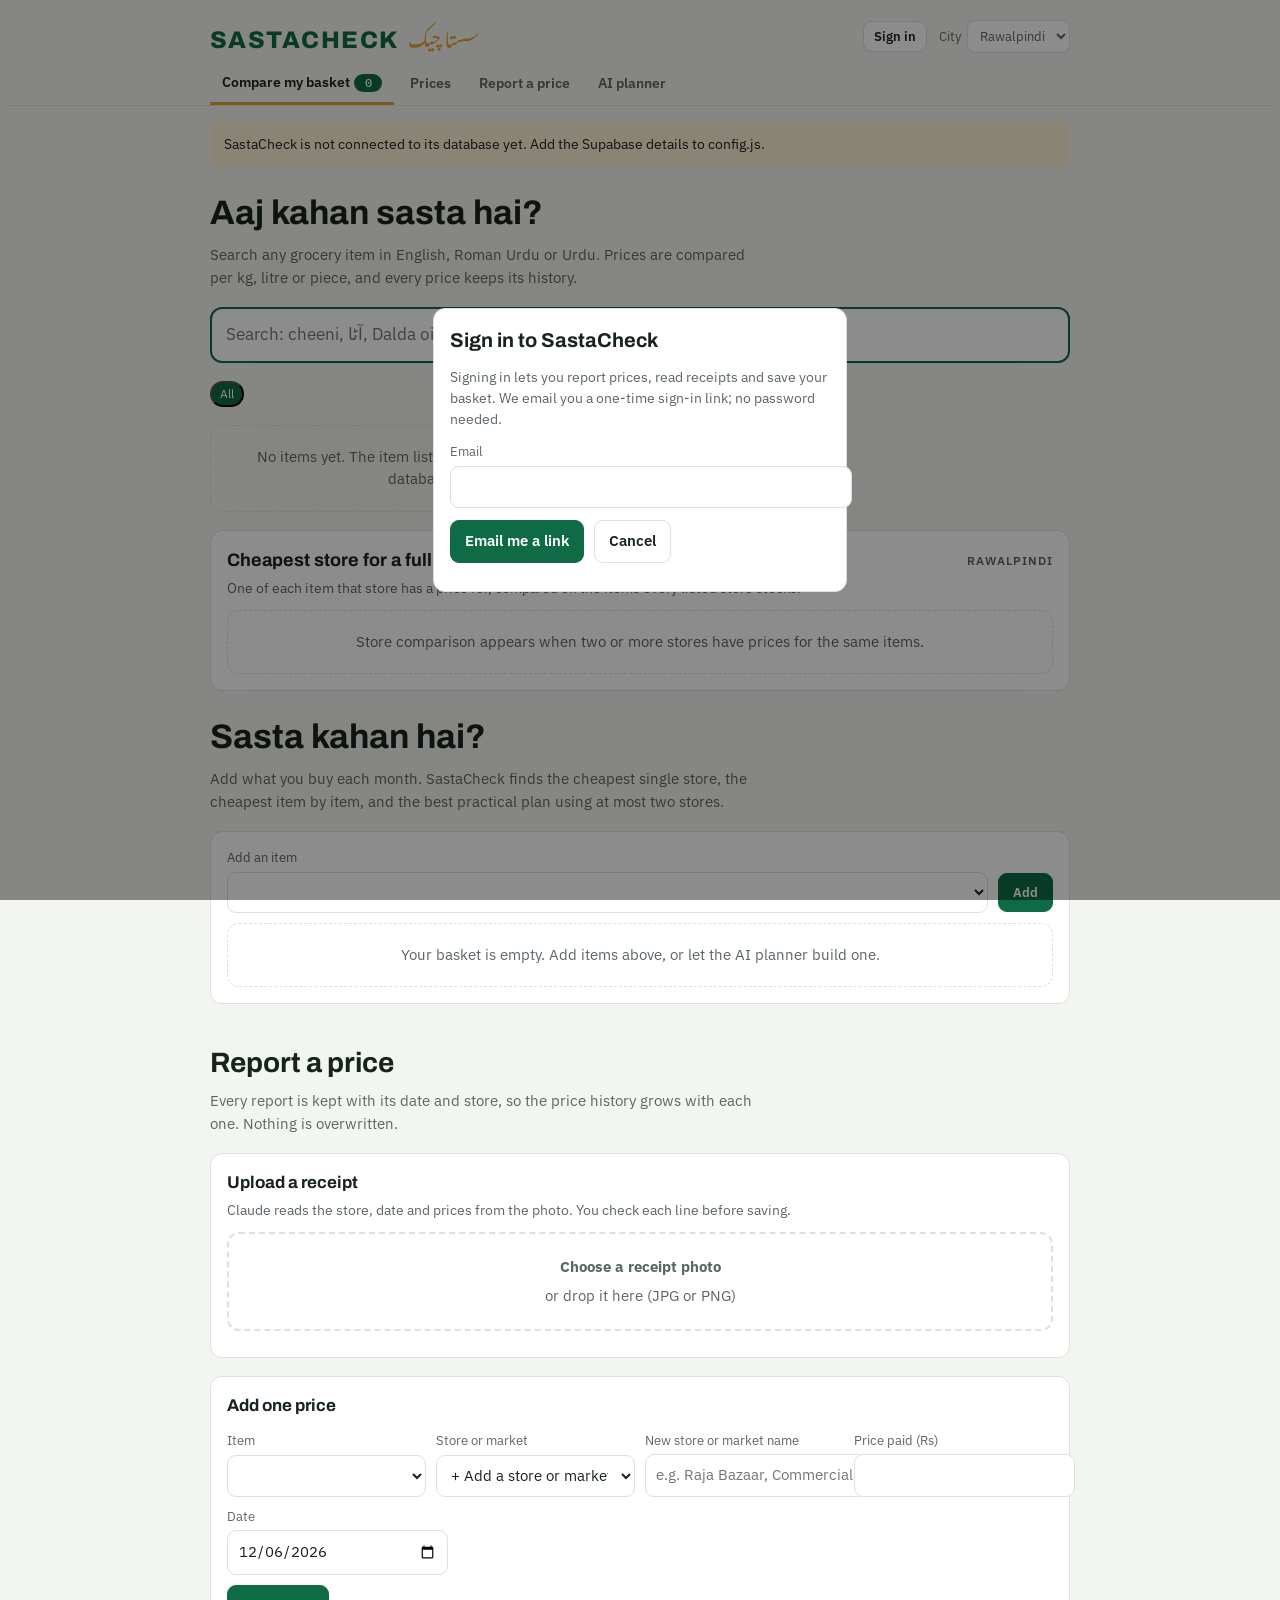
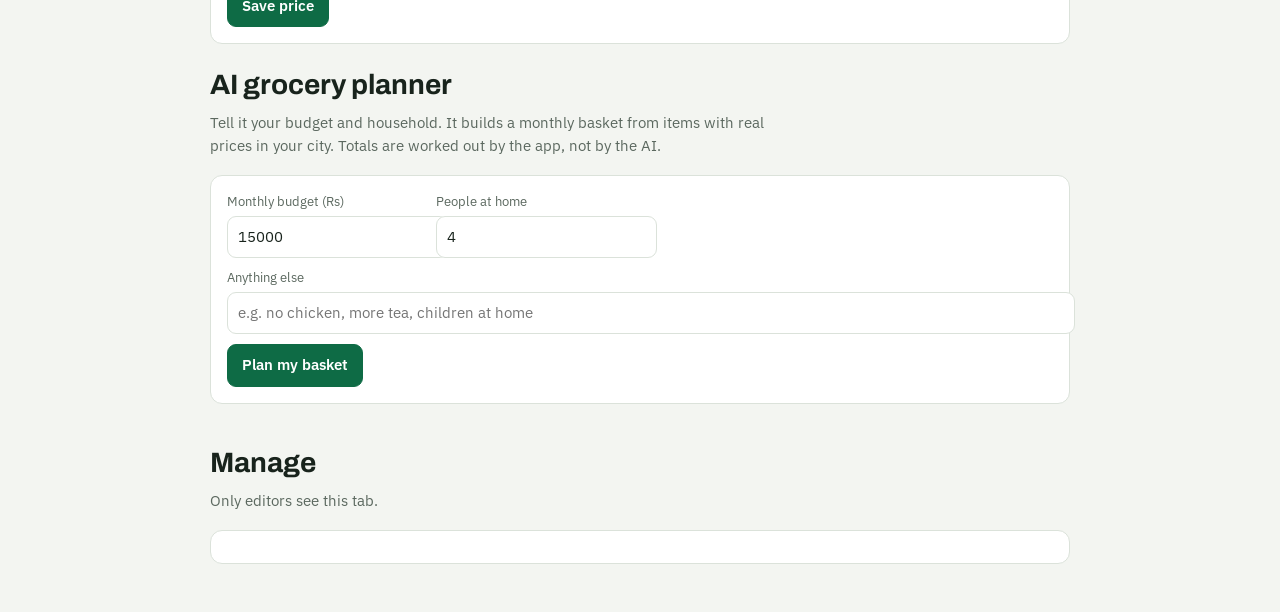
==== public/app/index.html @ 91dfce5e "SastaCheck: home page, price comparison app, Gemini function and Supabase schema Vite + React home p" ====
<!doctype html>
<html lang="en">
<head>
<meta charset="utf-8">
<meta name="viewport" content="width=device-width,initial-scale=1,viewport-fit=cover">
<meta name="description" content="SastaCheck: compare grocery prices across Pakistani stores and markets, unit by unit, with price history and a monthly basket planner.">
<meta name="theme-color" content="#0e6b45">
<title>SastaCheck</title>
<link rel="preconnect" href="https://fonts.googleapis.com">
<link rel="stylesheet" href="https://fonts.googleapis.com/css2?family=Archivo:wght@500;700;800&family=IBM+Plex+Sans:wght@400;500;600&family=IBM+Plex+Mono:wght@400;500&family=Noto+Nastaliq+Urdu:wght@400;600&display=swap">
<style>
/* Layout: one column app shell. Sticky top bar with city + tabs; each tab is a single working panel. Prices read like a kiryana receipt (mono, dotted leaders). */
:root{
  --bg:#f3f5f1; --surface:#ffffff; --ink:#18231c; --muted:#5b685f; --line:#dbe2da;
  --green:#0e6b45; --green-ink:#ffffff; --haldi:#e2a32b; --haldi-soft:#fbefd4;
  --good:#127a4a; --warn:#a86a00; --bad:#b4372b; --chip:#e8eee6;
  --display:'Archivo','Helvetica Neue',Arial,sans-serif;
  --body:'IBM Plex Sans','Segoe UI',Roboto,Arial,sans-serif;
  --mono:'IBM Plex Mono',ui-monospace,Menlo,Consolas,monospace;
  --urdu:'Noto Nastaliq Urdu','Jameel Noori Nastaleeq','Urdu Typesetting',serif;
}
@media (prefers-color-scheme:dark){:root:not([data-theme="light"]){
  --bg:#0f1512; --surface:#18201b; --ink:#e6ece7; --muted:#9aa89f; --line:#2a352e;
  --green:#3fb37f; --green-ink:#08130d; --haldi:#f0b947; --haldi-soft:#3a2f17;
  --good:#4cc78b; --warn:#f0b947; --bad:#f07a6e; --chip:#222c25; color-scheme:dark}}
:root[data-theme="dark"]{
  --bg:#0f1512; --surface:#18201b; --ink:#e6ece7; --muted:#9aa89f; --line:#2a352e;
  --green:#3fb37f; --green-ink:#08130d; --haldi:#f0b947; --haldi-soft:#3a2f17;
  --good:#4cc78b; --warn:#f0b947; --bad:#f07a6e; --chip:#222c25; color-scheme:dark}
html,body{height:100%}
body{background:var(--bg);color:var(--ink);font:400 15px/1.5 var(--body);padding-inline:16px}
.wrap{max-width:860px;margin:0 auto;padding-block:0 48px}
h1,h2,h3{font-family:var(--display);text-wrap:balance;margin:0}
.ur{font-family:var(--urdu);direction:rtl;line-height:2.1}
.num{font-family:var(--mono);font-variant-numeric:tabular-nums}
button,select,input{font:inherit;color:inherit}
button{cursor:pointer}
:focus-visible{outline:2px solid var(--haldi);outline-offset:2px}

.top{position:sticky;top:env(safe-area-inset-top,0px);z-index:5;background:var(--bg);margin-inline:-16px;padding:12px 16px 0;border-bottom:1px solid var(--line)}
.brand{display:flex;align-items:center;gap:12px;flex-wrap:wrap;max-width:860px;margin:0 auto}
.logo{display:flex;align-items:baseline;gap:10px;margin-right:auto}
.logo b{font:800 24px/1 var(--display);letter-spacing:.06em;color:var(--green)}
.logo .ur{font-size:20px;line-height:1.4;color:var(--haldi)}
.city{display:flex;align-items:center;gap:6px;font-size:13px;color:var(--muted)}
.city select{background:var(--surface);border:1px solid var(--line);border-radius:8px;padding:6px 8px}
.tabs{display:flex;gap:4px;overflow-x:auto;max-width:860px;margin:10px auto 0;scrollbar-width:none}
.tabs button{border:0;background:none;padding:10px 12px;font:600 14px var(--body);color:var(--muted);border-bottom:3px solid transparent;white-space:nowrap}
.tabs button[aria-selected="true"]{color:var(--ink);border-bottom-color:var(--haldi)}
.tabs .count{display:inline-block;min-width:18px;padding:0 5px;margin-left:4px;border-radius:9px;background:var(--green);color:var(--green-ink);font:500 12px/18px var(--mono)}

.banner{margin-top:16px;padding:12px 14px;border-radius:10px;background:var(--haldi-soft);font-size:14px}
.panel{display:grid;gap:18px;margin-top:20px}
.lead{color:var(--muted);max-width:62ch;margin:6px 0 0}
.card{background:var(--surface);border:1px solid var(--line);border-radius:12px;padding:16px;min-width:0}
.row{display:flex;gap:10px;align-items:center;flex-wrap:wrap}
.grow{flex:1;min-width:0}
.btn{border:1px solid var(--line);background:var(--surface);border-radius:9px;padding:9px 14px;font-weight:600}
.btn.primary{background:var(--green);border-color:var(--green);color:var(--green-ink)}
.btn.small{padding:5px 10px;font-size:13px}
.btn:disabled{opacity:.5;cursor:default}
.field{display:grid;gap:4px;font-size:13px;color:var(--muted);min-width:0}
.field input,.field select,.field textarea{background:var(--surface);color:var(--ink);border:1px solid var(--line);border-radius:9px;padding:9px 10px;font-size:15px;width:100%}
.search{width:100%;background:var(--surface);border:2px solid var(--green);border-radius:12px;padding:13px 14px;font-size:17px}
.eyebrow{font:600 12px var(--body);letter-spacing:.08em;text-transform:uppercase;color:var(--muted)}
.pill{display:inline-flex;align-items:center;gap:5px;padding:2px 8px;border-radius:99px;font-size:12px;background:var(--chip);color:var(--muted);white-space:nowrap}
.pill i{width:7px;height:7px;border-radius:50%;background:currentColor}
.pill.sample{color:var(--warn)} .pill.community{color:var(--green)} .pill.receipt{color:var(--good)} .pill.old{color:var(--muted)}
.ok{color:var(--good)} .muted{color:var(--muted)} .bad{color:var(--bad)}
.empty{padding:20px;text-align:center;color:var(--muted);border:1px dashed var(--line);border-radius:12px}

/* product list */
.plist{display:grid;gap:8px}
.pitem{display:grid;grid-template-columns:1fr auto;gap:4px 12px;align-items:center;text-align:left;width:100%;background:var(--surface);border:1px solid var(--line);border-radius:10px;padding:10px 12px}
.pitem[aria-current="true"]{border-color:var(--green);box-shadow:inset 3px 0 0 var(--green)}
.pitem .name{font-weight:600}
.pitem .ur{font-size:14px;color:var(--muted);line-height:1.8}
.pitem .from{text-align:right;font-size:13px;color:var(--muted)}
.pitem .from b{display:block;font:500 16px var(--mono);color:var(--ink)}

/* receipt-style price table */
.receipt{display:grid;gap:2px}
.rline{display:grid;grid-template-columns:minmax(0,1fr) auto;gap:2px 10px;padding:8px 0;border-bottom:1px dashed var(--line)}
.rline:last-child{border-bottom:0}
.rline .store{display:flex;align-items:baseline;gap:8px;min-width:0}
.rline .store span:first-child{font-weight:600}
.rline .price{font:500 17px var(--mono);text-align:right}
.rline .meta{grid-column:1/-1;display:flex;gap:8px;flex-wrap:wrap;align-items:center;font-size:12.5px;color:var(--muted)}
.rline.best .price{color:var(--good)}
.rline.best .store span:first-child::after{content:" · cheapest";font-weight:500;color:var(--good);font-size:12px}
.chart svg{width:100%;height:auto;display:block}
.chart text{fill:var(--muted);font:11px var(--mono)}

/* store ranking */
.rank{display:grid;gap:6px}
.rankrow{display:grid;grid-template-columns:22px minmax(0,1fr) auto;gap:10px;align-items:center}
.bar{height:8px;border-radius:4px;background:var(--chip);overflow:hidden}
.bar span{display:block;height:100%;background:var(--green)}

/* basket */
.bline{display:grid;grid-template-columns:minmax(0,1fr) auto auto;gap:10px;align-items:center;padding:8px 0;border-bottom:1px solid var(--line)}
.qty{display:inline-flex;align-items:center;border:1px solid var(--line);border-radius:8px;overflow:hidden}
.qty button{border:0;background:var(--chip);width:30px;height:30px}
.qty span{min-width:28px;text-align:center}
.options{display:grid;grid-template-columns:repeat(auto-fit,minmax(220px,1fr));gap:12px}
.opt{display:grid;gap:8px;align-content:start}
.opt.rec{border-color:var(--green);box-shadow:inset 0 3px 0 var(--green)}
.opt .total{font:600 24px var(--mono)}
.opt ul{margin:0;padding-left:18px;font-size:13.5px;color:var(--muted)}
.tag{font:600 11px var(--body);letter-spacing:.08em;text-transform:uppercase;color:var(--green)}

/* report / AI */
.drop{display:grid;place-items:center;gap:6px;padding:22px;border:2px dashed var(--line);border-radius:12px;text-align:center;color:var(--muted)}
.drop.over{border-color:var(--green);background:var(--chip)}
.tablewrap{overflow-x:auto}
table{border-collapse:collapse;width:100%;font-size:14px}
th,td{text-align:left;padding:7px 6px;border-bottom:1px solid var(--line);vertical-align:middle}
th{font:600 12px var(--body);letter-spacing:.05em;text-transform:uppercase;color:var(--muted)}
td input,td select{width:100%;min-width:90px;background:var(--surface);color:var(--ink);border:1px solid var(--line);border-radius:7px;padding:6px}
.toast{position:fixed;left:50%;bottom:calc(18px + env(safe-area-inset-bottom,0px));transform:translateX(-50%);background:var(--ink);color:var(--bg);padding:10px 16px;border-radius:10px;font-size:14px;z-index:20;max-width:calc(100% - 32px)}
.grid2{display:grid;grid-template-columns:repeat(auto-fit,minmax(170px,1fr));gap:10px}
@media (prefers-reduced-motion:reduce){*{transition:none!important;animation:none!important}}
html{color-scheme:light}
.auth{display:flex;gap:6px;align-items:center;font-size:13px}
.signin{position:fixed;inset:0;background:rgba(0,0,0,.45);display:grid;place-items:center;z-index:30;padding:16px}
.signin .card{max-width:380px;width:100%;display:grid;gap:12px}
</style>
</head>
<body>

<header class="top">
  <div class="brand">
    <a class="logo" href="/" style="text-decoration:none"><b>SASTACHECK</b><span class="ur">سستا چیک</span></a>
    <div class="auth"><span id="who" class="muted"></span><button class="btn small" id="authBtn">Sign in</button></div>
    <label class="city" for="city">City
      <select id="city"><option>Rawalpindi</option><option>Islamabad</option><option>Lahore</option><option>Karachi</option></select>
    </label>
  </div>
  <nav class="tabs" role="tablist">
    <button role="tab" data-tab="basket" aria-selected="true">Compare my basket<span class="count" id="bcount" hidden></span></button>
    <button role="tab" data-tab="search">Prices</button>
    <button role="tab" data-tab="report">Report a price</button>
    <button role="tab" data-tab="assistant">AI planner</button>
    <button role="tab" data-tab="manage" id="manageTab" hidden>Manage</button>
  </nav>
</header>

<main class="wrap">
  <div class="banner" id="offline" hidden>Prices could not load. Check your internet connection and reload the page.</div>

  <!-- PRICES -->
  <section class="panel" id="tab-search" hidden>
    <div>
      <h1 style="font-size:clamp(24px,5vw,34px)">Aaj kahan sasta hai?</h1>
      <p class="lead">Search any grocery item in English, Roman Urdu or Urdu. Prices are compared per kg, litre or piece, and every price keeps its history.</p>
    </div>
    <input class="search" id="q" type="search" placeholder="Search: cheeni, آٹا, Dalda oil, anday…" autocomplete="off">
    <div class="row" id="cats"></div>
    <div class="grid" style="display:grid;grid-template-columns:repeat(auto-fit,minmax(min(100%,300px),1fr));gap:16px;align-items:start">
      <div class="plist" id="plist"></div>
      <div id="detail"></div>
    </div>
    <div class="card" id="rankCard">
      <div class="row"><h2 style="font-size:18px" class="grow">Cheapest store for a full basket</h2><span class="eyebrow" id="rankCity"></span></div>
      <p class="muted" style="margin:4px 0 12px;font-size:13.5px">One of each item that store has a price for, compared on the items every listed store stocks.</p>
      <div class="rank" id="rank"></div>
    </div>
  </section>

  <!-- BASKET -->
  <section class="panel" id="tab-basket">
    <div>
      <h1 style="font-size:clamp(24px,5vw,34px)">Sasta kahan hai?</h1>
      <p class="lead">Add what you buy each month. SastaCheck finds the cheapest single store, the cheapest item by item, and the best practical plan using at most two stores.</p>
    </div>
    <div class="card">
      <div class="field"><label for="badd">Add an item</label>
        <div class="row"><select id="badd" class="grow"></select><button class="btn primary" id="baddBtn">Add</button></div>
      </div>
      <div id="blines" style="margin-top:10px"></div>
    </div>
    <div class="options" id="bopts"></div>
  </section>

  <!-- REPORT -->
  <section class="panel" id="tab-report" hidden>
    <div>
      <h1 style="font-size:28px">Report a price</h1>
      <p class="lead">Every report is kept with its date and store, so the price history grows with each one. Nothing is overwritten.</p>
    </div>
    <div class="card">
      <h2 style="font-size:17px">Upload a receipt</h2>
      <p class="muted" style="margin:4px 0 12px;font-size:13.5px">Claude reads the store, date and prices from the photo. You check each line before saving.</p>
      <label class="drop" id="drop" for="rfile">
        <strong>Choose a receipt photo</strong><span>or drop it here (JPG or PNG)</span>
      </label>
      <input type="file" id="rfile" accept="image/*" hidden>
      <div id="rstatus" class="muted" style="margin-top:10px"></div>
      <div id="rreview"></div>
    </div>
    <div class="card">
      <h2 style="font-size:17px">Add one price</h2>
      <form id="mform" class="grid2" style="margin-top:12px">
        <div class="field"><label for="mprod">Item</label><select id="mprod"></select></div>
        <div class="field"><label for="mstore">Store or market</label><select id="mstore"></select></div>
        <div class="field" id="mnewWrap" hidden><label for="mnew">New store or market name</label><input id="mnew" placeholder="e.g. Raja Bazaar, Commercial Market"></div>
        <div class="field"><label for="mprice">Price paid (Rs)</label><input id="mprice" type="number" min="1" step="1" inputmode="numeric" required></div>
        <div class="field"><label for="mdate">Date</label><input id="mdate" type="date" required></div>
        <div class="row" style="grid-column:1/-1"><button class="btn primary" id="msave">Save price</button><span class="muted" style="font-size:13px" id="mhint"></span></div>
      </form>
    </div>
  </section>

  <!-- AI PLANNER -->
  <section class="panel" id="tab-assistant" hidden>
    <div>
      <h1 style="font-size:28px">AI grocery planner</h1>
      <p class="lead">Tell it your budget and household. It builds a monthly basket from items with real prices in your city. Totals are worked out by the app, not by the AI.</p>
    </div>
    <div class="card">
      <form id="aform" class="grid2">
        <div class="field"><label for="abudget">Monthly budget (Rs)</label><input id="abudget" type="number" min="500" step="100" value="15000" inputmode="numeric"></div>
        <div class="field"><label for="apeople">People at home</label><input id="apeople" type="number" min="1" max="20" value="4" inputmode="numeric"></div>
        <div class="field" style="grid-column:1/-1"><label for="anotes">Anything else</label><input id="anotes" placeholder="e.g. no chicken, more tea, children at home"></div>
        <div class="row" style="grid-column:1/-1"><button class="btn primary" id="arun">Plan my basket</button><span class="muted" id="astatus" style="font-size:13px"></span></div>
      </form>
    </div>
    <div id="aout"></div>
  </section>

  <!-- MANAGE -->
  <section class="panel" id="tab-manage" hidden>
    <div>
      <h1 style="font-size:28px">Manage</h1>
      <p class="lead">Only editors see this tab.</p>
    </div>
    <div class="card" id="mstats"></div>
  </section>
</main>
<div class="toast" id="toast" hidden></div>
<div class="signin" id="signin" hidden>
  <form class="card" id="signinForm">
    <h2 style="font-size:20px">Sign in to SastaCheck</h2>
    <p class="muted" style="margin:0;font-size:14px">Signing in lets you report prices, read receipts and save your basket. We email you a one-time sign-in link; no password needed.</p>
    <div class="field"><label for="email">Email</label><input id="email" type="email" required autocomplete="email"></div>
    <div class="row"><button class="btn primary" id="sendLink">Email me a link</button><button class="btn" type="button" id="closeSignin">Cancel</button></div>
    <p class="muted" id="signinMsg" style="margin:0;font-size:13.5px"></p>
  </form>
</div>
<script src="config.js"></script>
<script src="supabase.js"></script>

<script>
(function(){
"use strict";
const $=s=>document.querySelector(s), $$=s=>[...document.querySelectorAll(s)];
const fmt=n=>"Rs "+Math.round(n).toLocaleString("en-PK");
const esc=s=>String(s??"").replace(/[&<>"']/g,c=>({"&":"&amp;","<":"&lt;",">":"&gt;",'"':"&quot;","'":"&#39;"}[c]));
const today=()=>new Date().toISOString().slice(0,10);
const days=iso=>Math.floor((Date.now()-new Date(iso+"T12:00:00").getTime())/864e5);
const store={get(k,d){try{const v=localStorage.getItem("sastacheck:"+k);return v?JSON.parse(v):d}catch(e){return d}},set(k,v){try{localStorage.setItem("sastacheck:"+k,JSON.stringify(v))}catch(e){}}};

const S={city:store.get("city","Rawalpindi"),tab:"search",q:"",cat:"All",sel:null,
  products:[],stores:[],obs:[],basket:store.get("basket",{}),db:null,user:null,uid:null,canEdit:false,ai:null,aiImages:false};

function toast(msg){const t=$("#toast");t.textContent=msg;t.hidden=false;clearTimeout(toast.t);toast.t=setTimeout(()=>t.hidden=true,3200)}

/* ---------- derived data ---------- */
const P=id=>S.products.find(p=>p.id===id);
const ST=id=>S.stores.find(s=>s.id===id);
function unitLabel(p){return p.unit==="pcs"?"pc":p.unit}
function unitPrice(p,price){return price/(p.pack||1)}
// latest price per product per store in the selected city
function latest(){
  const m={};
  for(const o of S.obs){ if(o.city!==S.city) continue;
    for(const it of (o.items||[])){ const k=it.pid+"|"+o.sid; const cur=m[k];
      if(!cur||o.at>cur.at||(o.at===cur.at&&(o.ts||0)>(cur.ts||0))) m[k]={pid:it.pid,sid:o.sid,price:it.price,at:o.at,source:o.source,obs:o.id,by:o.by,ts:o.ts||0};}}
  return m;
}
function pricesFor(pid,L){return S.stores.map(s=>L[pid+"|"+s.id]).filter(Boolean).sort((a,b)=>a.price-b.price)}
function search(q){
  q=q.trim().toLowerCase(); let list=S.products;
  if(S.cat!=="All") list=list.filter(p=>p.cat===S.cat);
  if(!q) return list;
  const words=q.split(/\s+/);
  return list.map(p=>{const hay=[p.en,p.ur,p.brand,p.cat,...(p.aliases||[])].join(" ").toLowerCase();
    const score=words.reduce((s,w)=>s+(hay.includes(w)?(p.en.toLowerCase().startsWith(w)?3:1):-5),0);return{p,score}})
    .filter(x=>x.score>0).sort((a,b)=>b.score-a.score).map(x=>x.p);
}

/* ---------- render: prices ---------- */
function renderCats(){
  const cats=["All",...new Set(S.products.map(p=>p.cat))];
  $("#cats").innerHTML=cats.map(c=>`<button class="pill" style="cursor:pointer;${c===S.cat?'background:var(--green);color:var(--green-ink)':''}" data-cat="${esc(c)}">${esc(c)}</button>`).join("");
}
function renderList(){
  const L=latest(), list=search(S.q);
  if(!S.products.length){$("#plist").innerHTML=`<div class="empty">No items yet. The item list loads from the shared database.</div>`;$("#detail").innerHTML="";return}
  if(!list.length){$("#plist").innerHTML=`<div class="empty">No item matches “${esc(S.q)}”. Try another spelling, such as cheeni or sugar.</div>`;return}
  if(!S.sel||!list.find(p=>p.id===S.sel)) S.sel=list[0].id;
  $("#plist").innerHTML=list.map(p=>{const pr=pricesFor(p.id,L);const lo=pr[0];
    return `<button class="pitem" data-pid="${p.id}" aria-current="${p.id===S.sel}"><div style="min-width:0"><div class="name">${esc(p.en)}</div><div class="ur">${esc(p.ur||"")}</div></div>
    <div class="from">${lo?`from<b>${fmt(lo.price)}</b>${esc(ST(lo.sid)?.name||"")}`:"no price yet"}</div></button>`}).join("");
  renderDetail(L);
}
function badge(r){const d=days(r.at);
  if(d>30) return `<span class="pill old"><i></i>${d} days old</span>`;
  const lab={sample:"Sample",community:"Community",receipt:"Verified receipt"}[r.source]||r.source;
  return `<span class="pill ${esc(r.source)}"><i></i>${lab}</span>`}
function ago(iso){const d=days(iso);return d<=0?"today":d===1?"yesterday":d+" days ago"}
function renderDetail(L){
  const p=P(S.sel); if(!p){$("#detail").innerHTML="";return}
  const pr=pricesFor(p.id,L);
  const lines=pr.map((r,i)=>`<div class="rline${i===0&&pr.length>1?" best":""}">
     <div class="store"><span>${esc(ST(r.sid)?.name||r.sid)}</span></div><div class="price">${fmt(r.price)}</div>
     <div class="meta"><span class="num">${fmt(unitPrice(p,r.price))}/${unitLabel(p)}</span>${badge(r)}<span>${ago(r.at)}</span></div></div>`).join("");
  const spread=pr.length>1?pr[pr.length-1].price-pr[0].price:0;
  $("#detail").innerHTML=`<div class="card" style="display:grid;gap:12px">
    <div><span class="eyebrow">${esc(p.cat)} · ${esc(p.packLabel)}</span><h2 style="font-size:21px;margin-top:4px">${esc(p.en)}</h2><div class="ur" style="font-size:17px">${esc(p.ur||"")}</div></div>
    ${pr.length?`<div class="receipt">${lines}</div>`:`<div class="empty">No price for ${esc(S.city)} yet. Be the first to report one.</div>`}
    ${p.official&&pr.length?(()=>{const prem=(pr[0].price-p.official)/p.official*100;return `<p style="margin:0;font-size:14px">Official DC rate <b class="num">${fmt(p.official)}</b>${p.officialSample?' <span class="pill sample"><i></i>Sample</span>':""} · cheapest market price is <b class="${prem>0?"bad":"ok"}">${prem>0?"+":""}${prem.toFixed(1)}%</b> ${prem>0?"above":"below"} it.</p>`})():""}
    ${spread>0?`<p style="margin:0;font-size:14px">Buying at <b>${esc(ST(pr[0].sid)?.name)}</b> instead of <b>${esc(ST(pr[pr.length-1].sid)?.name)}</b> saves <b class="ok">${fmt(spread)}</b> on one pack.</p>`:""}
    <div class="chart" id="chart">${chart(p)}</div>
    <div class="row"><button class="btn primary small" data-addb="${p.id}">Add to basket</button><button class="btn small" data-report="${p.id}">Report a price</button></div>
  </div>`;
}
function chart(p){
  const by={};
  for(const o of S.obs){if(o.city!==S.city)continue;for(const it of o.items||[]){if(it.pid!==p.id)continue;(by[o.at.slice(0,7)]??=[]).push(it.price)}}
  const months=Object.keys(by).sort(); if(months.length<2) return `<p class="muted" style="font-size:13px;margin:0">Price history appears once there are prices from two different months.</p>`;
  const med=months.map(m=>{const a=by[m].sort((x,y)=>x-y);return a[Math.floor(a.length/2)]});
  const W=320,H=120,l=46,r=12,t=12,b=24,lo=Math.min(...med),hi=Math.max(...med),span=(hi-lo)||1;
  const x=i=>l+i*(W-l-r)/(months.length-1), y=v=>t+(1-(v-lo)/span)*(H-t-b);
  const pts=med.map((v,i)=>`${x(i).toFixed(1)},${y(v).toFixed(1)}`).join(" ");
  const MN=["Jan","Feb","Mar","Apr","May","Jun","Jul","Aug","Sep","Oct","Nov","Dec"];
  const chg=med.at(-1)-med[0], pct=(chg/med[0]*100).toFixed(1);
  return `<div class="row" style="justify-content:space-between"><span class="eyebrow">Middle price by month · ${esc(S.city)}</span><span class="num ${chg>0?"bad":"ok"}" style="font-size:13px">${chg>0?"▲":"▼"} ${fmt(Math.abs(chg))} (${pct}%)</span></div>
  <svg viewBox="0 0 ${W} ${H}" role="img" aria-label="Price history">
   <line x1="${l}" x2="${W-r}" y1="${y(hi)}" y2="${y(hi)}" stroke="var(--line)"/><line x1="${l}" x2="${W-r}" y1="${y(lo)}" y2="${y(lo)}" stroke="var(--line)"/>
   <text x="${l-6}" y="${y(hi)+4}" text-anchor="end">${Math.round(hi)}</text><text x="${l-6}" y="${y(lo)+4}" text-anchor="end">${Math.round(lo)}</text>
   <polyline points="${pts}" fill="none" stroke="var(--green)" stroke-width="2.2" stroke-linejoin="round"/>
   ${med.map((v,i)=>`<circle cx="${x(i)}" cy="${y(v)}" r="${i===med.length-1?4:2.5}" fill="${i===med.length-1?"var(--haldi)":"var(--green)"}"/>`).join("")}
   ${months.map((m,i)=>`<text x="${x(i)}" y="${H-6}" text-anchor="middle">${MN[+m.slice(5)-1]}</text>`).join("")}
  </svg>`;
}
function renderRank(){
  const L=latest(); $("#rankCity").textContent=S.city;
  const stocked=S.stores.filter(s=>S.products.some(p=>L[p.id+"|"+s.id]));
  const common=S.products.filter(p=>stocked.every(s=>L[p.id+"|"+s.id]));
  if(stocked.length<2||!common.length){$("#rank").innerHTML=`<div class="empty">Store comparison appears when two or more stores have prices for the same items.</div>`;return}
  const tot=stocked.map(s=>({s,t:common.reduce((a,p)=>a+L[p.id+"|"+s.id].price,0)})).sort((a,b)=>a.t-b.t);
  const max=tot.at(-1).t;
  $("#rank").innerHTML=tot.map((r,i)=>`<div class="rankrow"><span class="num muted">${i+1}</span><div style="min-width:0"><div class="row" style="justify-content:space-between"><b>${esc(r.s.name)}</b><span class="num">${fmt(r.t)}${i?` <span class="bad" style="font-size:12px">+${fmt(r.t-tot[0].t)}</span>`:""}</span></div><div class="bar"><span style="width:${(r.t/max*100).toFixed(1)}%"></span></div></div></div>`).join("")+
    `<p class="muted" style="font-size:12.5px;margin:6px 0 0">${common.length} items compared.</p>`;
}

/* ---------- basket ---------- */
function saveBasket(){store.set("basket",S.basket);
  if(S.uid) sb.from("baskets").upsert({user_id:S.uid,items:S.basket,updated_at:new Date().toISOString()}).then(()=>{});
  renderBasket()}
function renderBasket(){
  const ids=Object.keys(S.basket).filter(id=>P(id)&&S.basket[id]>0);
  const n=ids.reduce((a,id)=>a+S.basket[id],0); $("#bcount").hidden=!n; $("#bcount").textContent=n;
  $("#badd").innerHTML=S.products.map(p=>`<option value="${p.id}">${esc(p.en)}</option>`).join("");
  $("#blines").innerHTML=ids.length?ids.map(id=>{const p=P(id);return `<div class="bline"><div style="min-width:0"><b>${esc(p.en)}</b> <span class="ur muted" style="font-size:13px">${esc(p.ur||"")}</span></div>
    <span class="qty"><button aria-label="Fewer" data-q="${id}" data-d="-1">−</button><span class="num">${S.basket[id]}</span><button aria-label="More" data-q="${id}" data-d="1">+</button></span>
    <button class="btn small" data-q="${id}" data-d="-999" aria-label="Remove ${esc(p.en)}">Remove</button></div>`}).join(""):`<div class="empty">Your basket is empty. Add items above, or let the AI planner build one.</div>`;
  $("#bopts").innerHTML=ids.length?compare(ids):"";
}
function compare(ids){
  const L=latest(), q=id=>S.basket[id];
  const cost=(id,sid)=>{const r=L[id+"|"+sid];return r?r.price*q(id):null};
  // A: one store
  const singles=S.stores.map(s=>{let t=0,miss=[];for(const id of ids){const c=cost(id,s.id);c==null?miss.push(id):t+=c}return{s,t,miss}}).filter(x=>x.t>0)
    .sort((a,b)=>a.miss.length-b.miss.length||a.t-b.t);
  // B: cheapest per item
  let tB=0,missB=[],planB={};for(const id of ids){const pr=pricesFor(id,L);if(!pr.length){missB.push(id);continue}tB+=pr[0].price*q(id);(planB[pr[0].sid]??=[]).push(id)}
  // C: best pair
  let best=null;for(let i=0;i<S.stores.length;i++)for(let j=i;j<S.stores.length;j++){const a=S.stores[i].id,b=S.stores[j].id;let t=0,miss=0,plan={};
    for(const id of ids){const ca=cost(id,a),cb=cost(id,b);if(ca==null&&cb==null){miss++;continue}const useA=cb==null||(ca!=null&&ca<=cb);t+=useA?ca:cb;(plan[useA?a:b]??=[]).push(id)}
    if(!best||miss<best.miss||(miss===best.miss&&t<best.t)) best={t,miss,plan}}
  if(!singles.length) return `<div class="empty" style="grid-column:1/-1">No prices for these items in ${esc(S.city)} yet.</div>`;
  const A=singles[0], storesB=Object.keys(planB).length;
  const list=plan=>Object.entries(plan).map(([sid,its])=>`<li><b>${esc(ST(sid)?.name)}</b>: ${its.map(id=>esc(P(id).en)).join(", ")}</li>`).join("");
  const missing=m=>m.length?`<p class="bad" style="font-size:13px;margin:0">No price for: ${m.map(id=>esc(P(id).en)).join(", ")}</p>`:"";
  return `
  <div class="card opt"><span class="tag">Option A · one store</span><div class="total">${fmt(A.t)}</div><div>Everything at <b>${esc(A.s.name)}</b></div>${missing(A.miss)}
    <p class="muted" style="font-size:13px;margin:0">${A.t>tB?`${fmt(A.t-tB)} more than the cheapest possible.`:"Same as the cheapest possible."}</p></div>
  <div class="card opt rec"><span class="tag">Option C · best practical ✓</span><div class="total">${fmt(best.t)}</div><div>Two stores at most</div><ul>${list(best.plan)}</ul>
    <p class="ok" style="font-size:13px;margin:0">Saves ${fmt(A.t-best.t)} against Option A.</p></div>
  <div class="card opt"><span class="tag">Option B · cheapest item by item</span><div class="total">${fmt(tB)}</div><div>${storesB} store${storesB>1?"s":""}</div><ul>${list(planB)}</ul>${missing(missB)}</div>`;
}

/* ---------- report ---------- */
function fillReportSelects(){
  $("#mprod").innerHTML=S.products.map(p=>`<option value="${p.id}">${esc(p.en)}</option>`).join("");
  const cur=$("#mstore").value;$("#mstore").innerHTML=S.stores.map(s=>`<option value="${s.id}">${esc(s.name)}</option>`).join("")+`<option value="__new">+ Add a store or market</option>`;if(cur)$("#mstore").value=cur;
  if(!$("#mdate").value) $("#mdate").value=today();
}
async function addObs(sid,at,items,source){
  if(!S.uid){openSignin();throw {message:"Sign in to save prices."}}
  const {error}=await sb.from("obs").insert({sid,city:S.city,at,items,source});
  if(error) throw {message:"Could not save: "+error.message};
  await loadObs();
}
async function ai(prompt,file){
  const {data:{session}}=await sb.auth.getSession();
  if(!session){openSignin();throw {code:"signin"}}
  let image,mimeType;
  if(file){mimeType=file.type||"image/jpeg";image=await new Promise((res,rej)=>{const r=new FileReader();r.onload=()=>res(String(r.result).split(",")[1]);r.onerror=rej;r.readAsDataURL(file)})}
  const r=await fetch("/api/ai",{method:"POST",headers:{"content-type":"application/json",authorization:"Bearer "+session.access_token},body:JSON.stringify({prompt,image,mimeType})});
  const j=await r.json().catch(()=>({}));
  if(!r.ok) throw {code:"ai",message:j.error||"The AI service did not answer."};
  return j.result;
}
async function readReceipt(file){
  const st=$("#rstatus");
  st.textContent="Reading the receipt…"; $("#rreview").innerHTML="";
  const cat=S.products.map(p=>`${p.id}: ${p.en} (${p.packLabel})`).join("\n"), sts=S.stores.map(s=>`${s.id}: ${s.name}`).join("\n");
  try{
    const out=await ai(`You read Pakistani grocery receipts. Return JSON only:
{"store": store id from the list or null, "date": "YYYY-MM-DD" or null, "lines":[{"text": the item text as printed, "pid": product id from the catalogue or null if no exact pack match, "unit_price": price in rupees for ONE unit of that item as a number}]}
Use unit price (line total divided by quantity). Skip taxes, discounts and totals. Never guess a product that is not clearly the same item and pack size.
Stores:\n${sts}\nCatalogue:\n${cat}`,file);
    const lines=(out&&Array.isArray(out.lines))?out.lines:[];
    if(!lines.length){st.textContent="No item prices found on that photo. Try a sharper, straight photo.";return}
    st.textContent=`Found ${lines.length} lines. Check them, then save.`;
    const sid=S.stores.find(s=>s.id===out.store)?out.store:S.stores[0]?.id; const at=/^\d{4}-\d{2}-\d{2}$/.test(out.date||"")?out.date:today();
    $("#rreview").innerHTML=`<div class="grid2" style="margin-top:12px"><div class="field"><label for="rsid">Store</label><select id="rsid">${S.stores.map(s=>`<option value="${s.id}"${s.id===sid?" selected":""}>${esc(s.name)}</option>`).join("")}</select></div>
      <div class="field"><label for="rat">Date</label><input id="rat" type="date" value="${at}"></div></div>
      <div class="tablewrap" style="margin-top:10px"><table><thead><tr><th>Save</th><th>On receipt</th><th>Item</th><th>Price (Rs)</th></tr></thead><tbody>
      ${lines.map((l,i)=>`<tr><td><input type="checkbox" id="rk${i}" ${l.pid&&P(l.pid)?"checked":""} style="width:auto;min-width:0"></td><td>${esc(l.text)}</td>
      <td><select id="rp${i}"><option value="">Not in list</option>${S.products.map(p=>`<option value="${p.id}"${p.id===l.pid?" selected":""}>${esc(p.en)}</option>`).join("")}</select></td>
      <td><input id="rv${i}" type="number" min="1" value="${Math.round(+l.unit_price||0)||""}"></td></tr>`).join("")}</tbody></table></div>
      <div class="row" style="margin-top:12px"><button class="btn primary" id="rsave" data-n="${lines.length}">Save checked prices</button></div>`;
  }catch(e){st.textContent=e&&e.code==="signin"?"Sign in to read receipts.":(e&&e.message)||"Could not read that receipt. Try again or add prices one by one."}
}

/* ---------- AI planner ---------- */
async function plan(){
  const st=$("#astatus"), L=latest();
  const budget=+$("#abudget").value||0, people=+$("#apeople").value||1, notes=$("#anotes").value.trim();
  const priced=S.products.map(p=>({p,lo:pricesFor(p.id,L)[0]})).filter(x=>x.lo);
  if(!priced.length){st.textContent=`No prices in ${S.city} yet.`;return}
  st.textContent="Planning…"; $("#arun").disabled=true;
  try{
    const out=await ai(`Plan one month of groceries for a household in ${S.city}, Pakistan. Budget Rs ${budget}. People: ${people}. Notes from the user: ${notes||"none"}.
Choose only from this list (id: item, cheapest price in rupees per pack):
${priced.map(x=>`${x.p.id}: ${x.p.en} (${x.p.packLabel}), Rs ${x.lo.price}`).join("\n")}
Pick sensible monthly quantities in whole packs for staples first (atta, rice, oil or ghee, sugar, daal, tea, milk), then the rest, and stay under budget.
Return JSON only: {"items":[{"id": "...", "qty": number, "why": "short reason"}], "note": "one or two plain sentences of advice"}`);
    const items=(out&&Array.isArray(out.items)?out.items:[]).filter(i=>P(i.id)&&+i.qty>0).map(i=>({id:i.id,qty:Math.min(60,Math.round(+i.qty)),why:String(i.why||"")}));
    if(!items.length){st.textContent="The planner returned no usable items. Try again.";return}
    let tot=0; const rows=items.map(i=>{const lo=pricesFor(i.id,L)[0];const c=lo?lo.price*i.qty:0;tot+=c;return `<div class="bline"><div style="min-width:0"><b>${esc(P(i.id).en)}</b> × ${i.qty}<div class="muted" style="font-size:13px">${esc(i.why)}</div></div><span class="num">${fmt(c)}</span><span></span></div>`}).join("");
    S.lastPlan=items;
    $("#aout").innerHTML=`<div class="card"><div class="row"><h2 class="grow" style="font-size:18px">Suggested basket</h2><span class="num" style="font-size:20px">${fmt(tot)}</span></div>
      <p class="${tot>budget?"bad":"ok"}" style="font-size:13.5px;margin:4px 0 8px">${tot>budget?`${fmt(tot-budget)} over budget at the cheapest prices.`:`${fmt(budget-tot)} left from Rs ${budget.toLocaleString("en-PK")} at the cheapest prices.`}</p>
      ${rows}${out.note?`<p style="margin:12px 0 0">${esc(out.note)}</p>`:""}
      <div class="row" style="margin-top:12px"><button class="btn primary" id="ause">Use as my basket</button><span class="muted" style="font-size:12.5px">AI suggestions can be wrong; check quantities before you shop.</span></div></div>`;
    st.textContent="";
  }catch(e){st.textContent=e&&e.code==="signin"?"Sign in to use the planner.":(e&&e.message)||"The planner could not answer. Try again."}
  finally{$("#arun").disabled=false}
}

/* ---------- manage ---------- */
function renderManage(){
  const by={};for(const o of S.obs)by[o.source]=(by[o.source]||0)+1;
  $("#mstats").innerHTML=`<h2 style="font-size:17px">Price reports</h2>
   <p style="margin:6px 0 12px">${S.obs.length} reports: ${Object.entries(by).map(([k,v])=>`${v} ${esc(k)}`).join(", ")||"none"}.</p>
   <p class="muted" style="font-size:13.5px;margin:0 0 12px">Sample prices came from the first prototype so the app has something to compare. Remove them once enough real prices are in.</p>
   <div class="row"><button class="btn" id="clrSample" ${by.sample?"":"disabled"}>Remove sample prices</button><span id="clrConfirm" hidden><span class="bad" style="margin-right:8px">Remove ${by.sample||0} sample reports for good?</span><button class="btn small" id="clrYes">Yes, remove</button> <button class="btn small" id="clrNo">Keep</button></span></div>`;
}

/* ---------- wiring ---------- */
function renderAll(){renderCats();renderList();renderRank();renderBasket();fillReportSelects();if(S.canEdit)renderManage()}
function setTab(t){S.tab=t;$$(".tabs button").forEach(b=>b.setAttribute("aria-selected",b.dataset.tab===t));$$("main > section").forEach(s=>s.hidden=s.id!=="tab-"+t);store.set("tab",t)}
document.addEventListener("click",async e=>{
  const b=e.target.closest("button,[data-cat]"); if(!b) return;
  if(b.dataset.tab) return setTab(b.dataset.tab);
  if(b.dataset.cat){S.cat=b.dataset.cat;renderCats();renderList();return}
  if(b.dataset.pid){S.sel=b.dataset.pid;renderList();return}
  if(b.dataset.addb){S.basket[b.dataset.addb]=(S.basket[b.dataset.addb]||0)+1;saveBasket();toast(P(b.dataset.addb).en+" added to basket");return}
  if(b.dataset.report){setTab("report");$("#mprod").value=b.dataset.report;$("#mprice").focus();return}
  if(b.dataset.q){const id=b.dataset.q,d=+b.dataset.d;S.basket[id]=Math.max(0,(S.basket[id]||0)+d);if(!S.basket[id])delete S.basket[id];saveBasket();return}
  if(b.id==="baddBtn"){const id=$("#badd").value;S.basket[id]=(S.basket[id]||0)+1;saveBasket();return}
  if(b.id==="ause"&&S.lastPlan){S.basket={};for(const i of S.lastPlan)S.basket[i.id]=i.qty;saveBasket();setTab("basket");toast("Basket replaced with the plan");return}
  if(b.id==="rsave"){const n=+b.dataset.n,items=[];for(let i=0;i<n;i++){if(!$("#rk"+i).checked)continue;const pid=$("#rp"+i).value,price=+$("#rv"+i).value;if(pid&&price>0)items.push({pid,price})}
    if(!items.length){toast("Tick at least one line with an item and a price");return}
    b.disabled=true;try{await addObs($("#rsid").value,$("#rat").value||today(),items,"receipt");$("#rreview").innerHTML="";$("#rstatus").textContent=`Saved ${items.length} prices. Thank you.`}catch(err){toast(err.message||"Could not save. Try again.");b.disabled=false}return}
  if(b.id==="clrSample"){$("#clrConfirm").hidden=false;return}
  if(b.id==="clrNo"){$("#clrConfirm").hidden=true;return}
  if(b.id==="clrYes"){b.disabled=true;const {error,count}=await sb.from("obs").delete({count:"exact"}).eq("source","sample");toast(error?"Could not remove: "+error.message:`Removed ${count} sample reports`);await loadObs();return}
  if(b.id==="authBtn"){if(S.uid){await sb.auth.signOut();location.reload()}else openSignin();return}
  if(b.id==="closeSignin"){$("#signin").hidden=true;return}
});
$("#q").addEventListener("input",e=>{S.q=e.target.value;renderList()});
$("#city").addEventListener("change",e=>{S.city=e.target.value;store.set("city",S.city);renderAll();if(sb)loadObs()});
$("#mstore").addEventListener("change",e=>{$("#mnewWrap").hidden=e.target.value!=="__new"});
$("#mform").addEventListener("submit",async e=>{e.preventDefault();const price=+$("#mprice").value;if(!(price>0))return;
  let sid=$("#mstore").value;
  $("#msave").disabled=true;try{
    if(sid==="__new"){const name=$("#mnew").value.trim();if(!name){$("#mhint").textContent="Type the store or market name.";return}
      if(!S.uid){openSignin();throw {message:"Sign in to save prices."}}
      const {data,error}=await sb.from("stores").insert({name:name.slice(0,60),type:"local",city:S.city,created_by:S.uid}).select("id").single();
      if(error) throw {message:"Could not add the store: "+error.message};sid=data.id;await loadStores();$("#mnew").value="";$("#mnewWrap").hidden=true}
    await addObs(sid,$("#mdate").value||today(),[{pid:$("#mprod").value,price}],"community");$("#mprice").value="";$("#mhint").textContent="Saved. Thank you.";}catch(err){$("#mhint").textContent=err.message||"Could not save. Try again."}finally{$("#msave").disabled=false}});
$("#aform").addEventListener("submit",e=>{e.preventDefault();plan()});
const drop=$("#drop");
["dragover","dragenter"].forEach(t=>drop.addEventListener(t,e=>{e.preventDefault();drop.classList.add("over")}));
["dragleave","drop"].forEach(t=>drop.addEventListener(t,()=>drop.classList.remove("over")));
drop.addEventListener("drop",e=>{e.preventDefault();const f=e.dataTransfer.files[0];if(f)readReceipt(f)});
$("#rfile").addEventListener("change",e=>{const f=e.target.files[0];if(f)readReceipt(f);e.target.value=""});

$("#city").value=S.city; setTab(store.get("tab","basket")); renderAll();

/* ---------- live data (Supabase) ---------- */
const cfg=window.SASTACHECK||{};
const sb=window.supabase&&cfg.supabaseUrl?window.supabase.createClient(cfg.supabaseUrl,cfg.supabaseAnonKey):null;
function openSignin(){$("#signin").hidden=false;$("#email").focus()}
async function loadStores(){const {data,error}=await sb.from("stores").select("*");if(error)throw error;S.stores=data.sort((a,b)=>(a.sort??99)-(b.sort??99))}
async function loadObs(){
  // newest first; enough for a city's history at launch size
  const {data,error}=await sb.from("obs").select("id,sid,city,at,items,source,by,created_at").eq("city",S.city).order("at",{ascending:false}).limit(5000);
  if(error){toast("Prices could not load. Reload the page to try again.");return}
  S.obs=data.map(o=>({...o,ts:Date.parse(o.created_at)}));renderList();renderRank();renderBasket();if(S.canEdit)renderManage();
}
if(!sb){$("#offline").hidden=false;$("#offline").textContent="SastaCheck is not connected to its database yet. Add the Supabase details to config.js.";}
else (async()=>{
  try{
    const [{data:prods,error:e1}]=await Promise.all([sb.from("products").select("*"),loadStores()]);
    if(e1) throw e1;
    S.products=prods.map(p=>({...p,packLabel:p.pack_label,officialSample:p.official_sample,pack:+p.pack,official:p.official==null?null:+p.official})).sort((a,b)=>(a.sort??99)-(b.sort??99));
    renderAll(); await loadObs();
  }catch(e){$("#offline").hidden=false}
  const setUser=async session=>{
    S.uid=session?.user?.id||null; $("#who").textContent=session?.user?.email||""; $("#authBtn").textContent=S.uid?"Sign out":"Sign in";
    if(!S.uid){S.canEdit=false;$("#manageTab").hidden=true;return}
    const {data:adm}=await sb.from("admins").select("user_id").eq("user_id",S.uid).maybeSingle();
    S.canEdit=!!adm; $("#manageTab").hidden=!S.canEdit; if(S.canEdit)renderManage();
    const {data:bk}=await sb.from("baskets").select("items").eq("user_id",S.uid).maybeSingle();
    if(bk&&bk.items&&Object.keys(bk.items).length){S.basket=bk.items;store.set("basket",S.basket);renderBasket()}
  };
  const {data:{session}}=await sb.auth.getSession(); await setUser(session);
  sb.auth.onAuthStateChange((_e,sess)=>{setUser(sess);if(sess)$("#signin").hidden=true});
  $("#signinForm").addEventListener("submit",async e=>{e.preventDefault();const email=$("#email").value.trim();if(!email)return;
    $("#sendLink").disabled=true;const {error}=await sb.auth.signInWithOtp({email,options:{emailRedirectTo:location.origin}});
    $("#signinMsg").textContent=error?"Could not send the link: "+error.message:"Check your email and tap the link to sign in.";$("#sendLink").disabled=false});
})();
})();
</script>

</body>
</html>
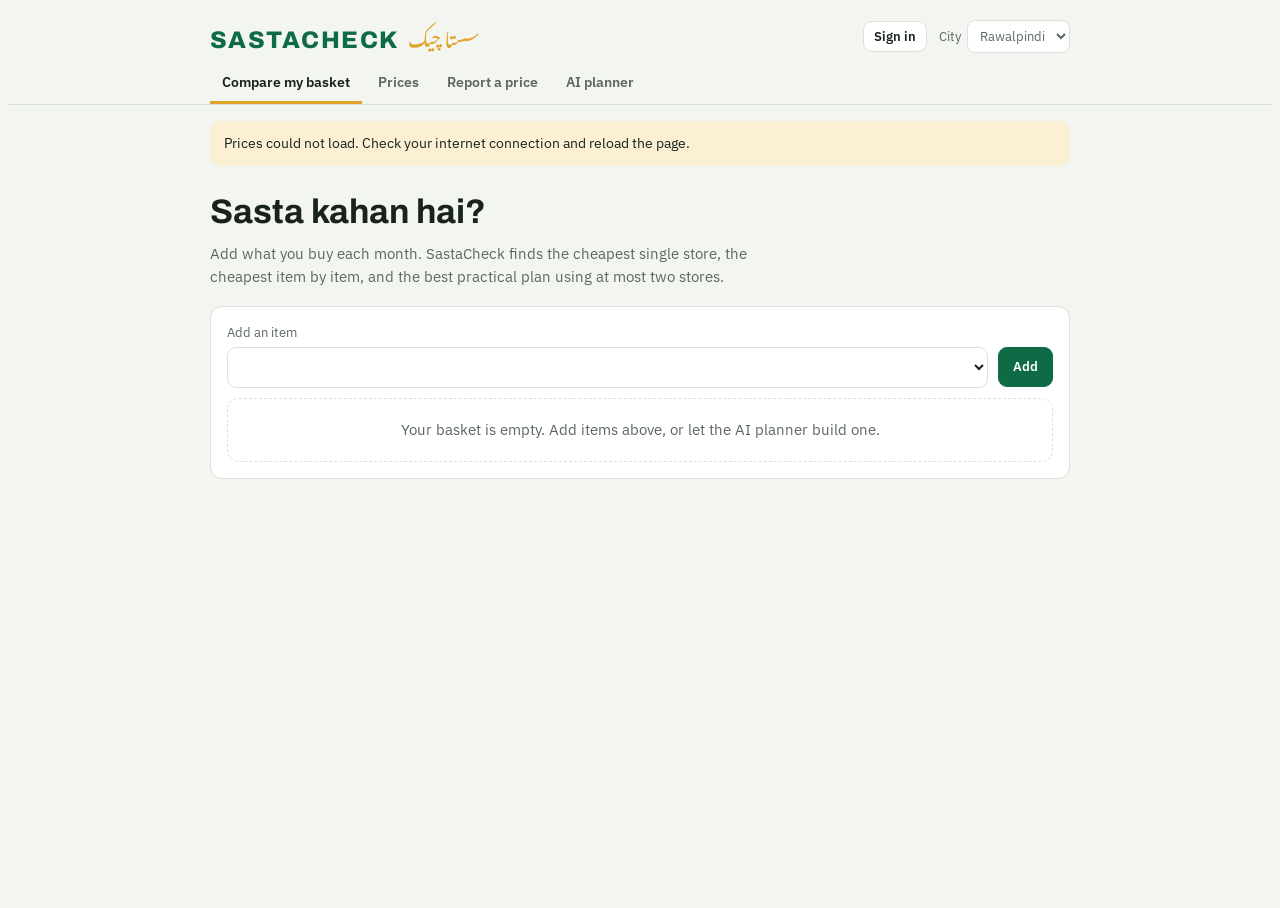
==== commit 880be4eb: "Fix sign-in popup showing on every page and not closing The .signin display:grid rule overrode the h" ====
--- a/public/app/index.html
+++ b/public/app/index.html
@@ -122,6 +122,7 @@
 @media (prefers-reduced-motion:reduce){*{transition:none!important;animation:none!important}}
 html{color-scheme:light}
 .auth{display:flex;gap:6px;align-items:center;font-size:13px}
+[hidden]{display:none!important}
 .signin{position:fixed;inset:0;background:rgba(0,0,0,.45);display:grid;place-items:center;z-index:30;padding:16px}
 .signin .card{max-width:380px;width:100%;display:grid;gap:12px}
 </style>
@@ -525,7 +526,8 @@
   if(error){toast("Prices could not load. Reload the page to try again.");return}
   S.obs=data.map(o=>({...o,ts:Date.parse(o.created_at)}));renderList();renderRank();renderBasket();if(S.canEdit)renderManage();
 }
-if(!sb){$("#offline").hidden=false;$("#offline").textContent="SastaCheck is not connected to its database yet. Add the Supabase details to config.js.";}
+if(!sb){$("#offline").hidden=false;$("#offline").textContent="SastaCheck is not connected to its database yet. Add the Supabase details to config.js.";
+  $("#signinForm").addEventListener("submit",e=>{e.preventDefault();$("#signinMsg").textContent="Sign-in is not switched on yet. Please try again later."});}
 else (async()=>{
   try{
     const [{data:prods,error:e1}]=await Promise.all([sb.from("products").select("*"),loadStores()]);
@@ -544,7 +546,7 @@
   const {data:{session}}=await sb.auth.getSession(); await setUser(session);
   sb.auth.onAuthStateChange((_e,sess)=>{setUser(sess);if(sess)$("#signin").hidden=true});
   $("#signinForm").addEventListener("submit",async e=>{e.preventDefault();const email=$("#email").value.trim();if(!email)return;
-    $("#sendLink").disabled=true;const {error}=await sb.auth.signInWithOtp({email,options:{emailRedirectTo:location.origin}});
+    $("#sendLink").disabled=true;const {error}=await sb.auth.signInWithOtp({email,options:{emailRedirectTo:location.origin+"/app/"}});
     $("#signinMsg").textContent=error?"Could not send the link: "+error.message:"Check your email and tap the link to sign in.";$("#sendLink").disabled=false});
 })();
 })();
